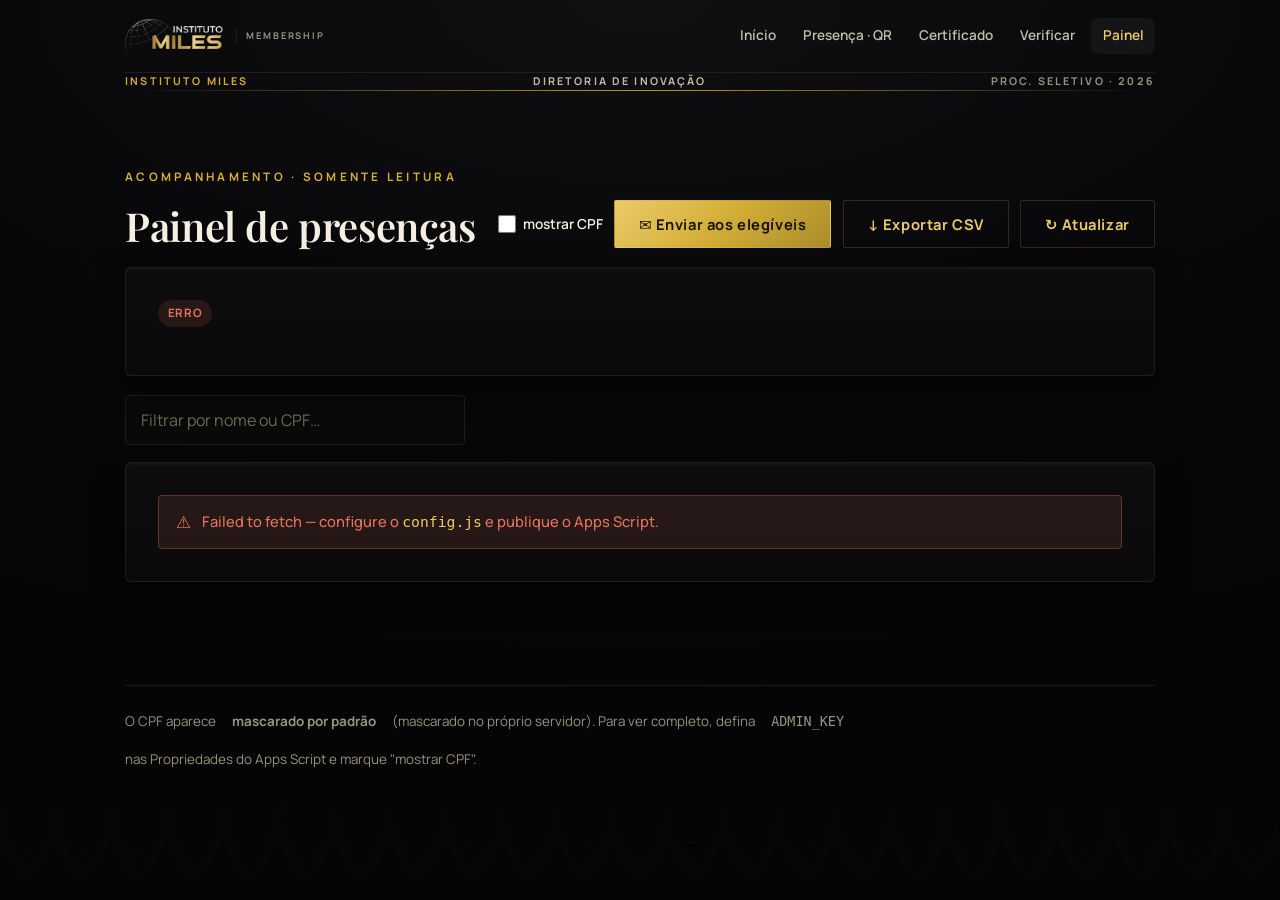
==== site/admin.html @ 11abf90d "MILES — presenca por QR Code + gerador de certificados" ====
<!doctype html>
<html lang="pt-BR">
<head>
  <meta charset="utf-8">
  <meta name="viewport" content="width=device-width, initial-scale=1">
  <title>Painel · MILES</title>
  <link rel="preconnect" href="https://fonts.googleapis.com">
  <link rel="preconnect" href="https://fonts.gstatic.com" crossorigin>
  <link href="https://fonts.googleapis.com/css2?family=Cinzel:wght@400;600;700&family=Manrope:wght@300;400;500;600;700;800&family=Playfair+Display:ital,wght@0,400;0,600;0,700;1,400;1,600;1,700&display=swap" rel="stylesheet">
  <link rel="icon" type="image/png" href="favicon.png">
  <link rel="stylesheet" href="assets/styles.css?v=3">
  <style>
    .metricas { display:grid; grid-template-columns:repeat(4,1fr); gap:.7rem; margin-top:1rem; }
    @media (max-width:560px){ .metricas{ grid-template-columns:repeat(2,1fr); } }
    .mcard { background:var(--bg-3); border:1px solid var(--line-soft); border-radius:var(--radius-sm); padding:.8rem .9rem; }
    .mcard .n { font-family:var(--serif); font-size:1.5rem; color:var(--gold-lt); line-height:1; }
    .mcard .t { font-size:.72rem; text-transform:uppercase; letter-spacing:.08em; color:var(--ink-faint); font-weight:700; margin-top:.2rem; }
  </style>
</head>
<body>
  <div class="wrap">
    <header class="topbar" id="topbar"></header>
    <div class="dochead"><span><b>Instituto MILES</b></span><span class="mid">Diretoria de Inovação</span><span>Proc. Seletivo · 2026</span></div>
    <div class="doc-rule"></div>

    <section class="section">
      <div class="row between reveal" style="align-items:flex-end">
        <div class="stack">
          <span class="eyebrow">Acompanhamento · somente leitura</span>
          <h1 style="font-size:clamp(1.8rem,4vw,2.5rem)">Painel de presenças</h1>
        </div>
        <div class="row">
          <label class="row" style="gap:.45rem;font-size:.86rem;font-weight:600;cursor:pointer">
            <input type="checkbox" id="show-cpf" style="width:18px;height:18px;accent-color:var(--gold)"> mostrar CPF
          </label>
          <button class="btn btn--gold" id="enviar" type="button">✉ Enviar aos elegíveis</button>
          <button class="btn btn--ghost" id="export" type="button">↓ Exportar CSV</button>
          <button class="btn btn--ghost" id="refresh" type="button">↻ Atualizar</button>
        </div>
      </div>

      <div class="card reveal d1" style="margin:1.2rem 0">
        <div class="stat" id="stat" role="status" aria-live="polite"><span class="muted">Carregando…</span></div>
        <div class="metricas" id="metricas"></div>
      </div>

      <div class="field" style="max-width:340px">
        <label for="busca" class="sr-only">Filtrar</label>
        <input class="input" id="busca" type="text" placeholder="Filtrar por nome ou CPF…">
      </div>

      <div id="wrap-tabela"></div>
    </section>

    <footer class="foot">O CPF aparece <b>mascarado por padrão</b> (mascarado no próprio servidor). Para ver completo,
      defina <code>ADMIN_KEY</code> nas Propriedades do Apps Script e marque "mostrar CPF".</footer>
  </div>

  <script src="config.js"></script>
  <script src="assets/app.js?v=3"></script>
  <script>
  (function () {
    var $ = MILES.$;
    MILES.mountTopbar('admin.html');
    var dados = null, adminKey = '';

    function linha(a) {
      var dots = '';
      for (var i = 1; i <= (dados.total || 4); i++)
        dots += '<span class="dot ' + (a.presentes.indexOf(i) !== -1 ? 'on' : 'miss') + '">' + i + '</span>';
      var badge = a.elegivel ? '<span class="badge badge--ok">elegível</span>'
        : '<span class="badge badge--bad">faltam ' + ((dados.minimo || 3) - a.qtd) + '</span>';
      return '<tr>' +
        '<td><b>' + MILES.escapeHTML(a.nome) + '</b></td>' +
        '<td class="mono">' + MILES.escapeHTML(a.cpf) + '</td>' +
        '<td><span class="dots">' + dots + '</span></td>' +
        '<td class="mono">' + a.qtd + '/' + dados.total + '</td>' +
        '<td>' + badge + '</td>' +
      '</tr>';
    }

    function render() {
      if (!dados) return;
      var r = dados.resumo;
      $('#stat').innerHTML =
        '<div><div class="b">' + r.alunos + '</div><div class="l">Alunos</div></div>' +
        '<div><div class="b" style="color:var(--ok)">' + r.elegiveis + '</div><div class="l">Elegíveis</div></div>' +
        '<div><div class="b" style="color:var(--bad)">' + r.naoElegiveis + '</div><div class="l">Pendentes</div></div>' +
        '<div><div class="b">' + r.taxaConclusao + '%</div><div class="l">Conclusão</div></div>';

      var por = r.porAula || {}, mc = '';
      for (var i = 1; i <= dados.total; i++)
        mc += '<div class="mcard"><div class="n">' + (por[i] || 0) + '</div><div class="t">Presenças · Aula ' + i + '</div></div>';
      $('#metricas').innerHTML = mc;

      var termo = ($('#busca').value || '').toLowerCase();
      var lista = dados.alunos.filter(function (a) {
        return !termo || a.nome.toLowerCase().indexOf(termo) !== -1 || MILES.onlyDigits(a.cpf).indexOf(MILES.onlyDigits(termo)) !== -1;
      });
      if (!lista.length) {
        $('#wrap-tabela').innerHTML = '<div class="card"><p class="muted">Nenhum aluno' +
          (termo ? ' para "' + MILES.escapeHTML(termo) + '"' : ' registrado ainda') + '.</p></div>';
        return;
      }
      $('#wrap-tabela').innerHTML = '<div class="table-wrap"><table class="data">' +
        '<thead><tr><th>Aluno</th><th>CPF</th><th>Aulas</th><th>Total</th><th>Status</th></tr></thead>' +
        '<tbody>' + lista.map(linha).join('') + '</tbody></table></div>';
    }

    async function carregar() {
      $('#stat').innerHTML = '<span class="muted">Carregando…</span>';
      try {
        var r = await MILES.api('listarPresencas', adminKey ? { adminKey: adminKey } : {});
        if (!r.ok) throw new Error(r.erro || 'resposta inválida');
        dados = r; render();
        if (adminKey && !r.admin) { // chave não confere
          $('#show-cpf').checked = false; adminKey = '';
          alert('Chave de admin incorreta ou ADMIN_KEY não definida no Apps Script. O CPF continua mascarado.');
        }
      } catch (e) {
        $('#stat').innerHTML = '<span class="badge badge--bad">erro</span>';
        $('#wrap-tabela').innerHTML = '<div class="card"><div class="notice notice--bad"><span class="ic" aria-hidden="true">⚠</span><span>' +
          MILES.escapeHTML(e.message) + ' — configure o <code>config.js</code> e publique o Apps Script.</span></div></div>';
      }
    }

    function exportarCSV() {
      if (!dados || !dados.alunos.length) return;
      var head = ['Nome', 'CPF', 'Aulas presentes', 'Total', 'Elegivel'];
      var linhas = dados.alunos.map(function (a) {
        return [a.nome, a.cpf, a.presentes.join(' '), a.qtd + '/' + dados.total, a.elegivel ? 'Sim' : 'Nao'];
      });
      var csv = [head].concat(linhas).map(function (row) {
        return row.map(function (c) { return '"' + String(c).replace(/"/g, '""') + '"'; }).join(',');
      }).join('\r\n');
      var blob = new Blob(['﻿' + csv], { type: 'text/csv;charset=utf-8;' });
      var a = document.createElement('a');
      a.href = URL.createObjectURL(blob); a.download = 'presencas-miles.csv';
      document.body.appendChild(a); a.click(); document.body.removeChild(a);
    }

    async function enviarElegiveis() {
      if (!dados || !dados.resumo.elegiveis) { alert('Não há alunos elegíveis para enviar.'); return; }
      var key = adminKey;
      if (!key && !MILES.useDemo()) { key = prompt('Chave de admin (ADMIN_KEY) para enviar os certificados por e-mail:'); if (!key) return; }
      if (!confirm('Enviar o certificado por e-mail a ' + dados.resumo.elegiveis + ' aluno(s) elegível(is)?')) return;
      var b = $('#enviar'); b.disabled = true; var t = b.innerHTML; b.innerHTML = '<span class="spin" aria-hidden="true"></span> Enviando…';
      try {
        var r = await MILES.api('enviarCertificadosElegiveis', { adminKey: key, siteUrl: location.origin });
        if (r.ok) { if (key) adminKey = key;
          alert('✓ ' + r.enviados + ' certificado(s) enviado(s)' + (r.semEmail ? ' · ' + r.semEmail + ' sem e-mail' : '') +
            (r.demo ? '\n(demonstração — nenhum e-mail real foi enviado)' : '') + '.'); }
        else alert('⚠ ' + (r.erro || 'Falha ao enviar.'));
      } catch (e) { alert('⚠ ' + e.message); }
      finally { b.disabled = false; b.innerHTML = t; }
    }

    $('#enviar').addEventListener('click', enviarElegiveis);
    $('#refresh').addEventListener('click', carregar);
    $('#export').addEventListener('click', exportarCSV);
    $('#busca').addEventListener('input', render);
    $('#show-cpf').addEventListener('change', function () {
      if (this.checked) {
        var k = prompt('Chave de admin (ADMIN_KEY do Apps Script) para exibir o CPF completo:');
        if (!k) { this.checked = false; return; }
        adminKey = k;
      } else { adminKey = ''; }
      carregar();
    });
    carregar();
  })();
  </script>
</body>
</html>
---- site/assets/styles.css ----
/* ============================================================================
   MILES — Presença & Certificados
   Identidade REAL do Instituto MILES (institutomiles.com.br):
   dourado #D4AF37 sobre preto #050505 · Cinzel + Playfair Display + Manrope ·
   Estética de credencial gravada — dourado fosco sobre preto, guilhochê de segurança.
   ============================================================================ */

:root {
  /* Fundo (gradient-dark do brand) */
  --bg:        #050505;
  --bg-2:      #0D0D0E;   /* superfície de cartão */
  --bg-3:      #151517;   /* superfície elevada */
  --bg-4:      #1C1C1E;

  /* Tinta clara sobre preto */
  --ink:       #F4EFE2;
  --ink-soft:  #C4BDAD;
  --ink-faint: #9A9281;

  /* Dourado MILES */
  --gold:      #D4AF37;   /* Base Gold */
  --gold-lt:   #EBCB6B;   /* dourado claro */
  --gold-dp:   #AA8C2C;   /* bronze */
  --grad-gold: linear-gradient(135deg, #EBCB6B 0%, #D4AF37 48%, #AA8C2C 100%);
  --gold-glow: rgba(212,175,55,.22);

  /* Linhas */
  --line:      rgba(212,175,55,.20);   /* hairline dourada */
  --line-soft: rgba(255,255,255,.08);

  /* Sinalização */
  --ok:        #57C08C;  --ok-bg:  rgba(87,192,140,.12);
  --bad:       #E5715F;  --bad-bg: rgba(229,113,95,.12);
  --warn:      var(--gold-lt);

  /* Sombras (com brilho dourado) */
  --shadow-sm: 0 1px 2px rgba(0,0,0,.5), 0 2px 10px rgba(0,0,0,.35);
  --shadow-md: 0 10px 30px rgba(0,0,0,.5), 0 2px 0 rgba(212,175,55,.04) inset;
  --shadow-lg: 0 40px 90px rgba(0,0,0,.6);
  --glow:      0 0 0 1px rgba(212,175,55,.30);

  --radius:    6px;
  --radius-sm: 4px;
  --maxw:      1100px;

  --display: "Cinzel", Georgia, "Times New Roman", serif;     /* marca / título do certificado */
  --serif:   "Playfair Display", Georgia, serif;              /* headings / nomes */
  --sans:    "Manrope", ui-sans-serif, system-ui, -apple-system, sans-serif; /* corpo / UI */
}

/* ---------- Reset ---------- */
*, *::before, *::after { box-sizing: border-box; }
* { margin: 0; }
html { -webkit-text-size-adjust: 100%; scroll-behavior: smooth; }

body {
  font-family: var(--sans);
  color: var(--ink);
  background-color: var(--bg);
  line-height: 1.6;
  font-size: 16.5px;
  min-height: 100vh;
  position: relative;
  overflow-x: hidden;
  -webkit-font-smoothing: antialiased;
  text-rendering: optimizeLegibility;
}

/* Superfície fosca (tinta sobre preto) — sem halo, sem glow, sem grão */
body::before {
  content: ""; position: fixed; inset: 0; z-index: -2;
  background: radial-gradient(120% 78% at 50% 0%, #101012 0%, #08080A 46%, #050505 100%);
}
/* Faixa de guilhochê gravada no rodapé — assinatura de credencial/cédula */
body::after {
  content: ""; position: fixed; left: 0; right: 0; bottom: 0; height: 150px; z-index: -1; pointer-events: none;
  background: url("guilloche-band.svg") repeat-x bottom center / auto 150px;
  opacity: .1;
  -webkit-mask-image: linear-gradient(to top, #000, transparent); mask-image: linear-gradient(to top, #000, transparent);
}

/* ---------- Tipografia ---------- */
h1, h2, h3 { font-family: var(--serif); font-weight: 600; line-height: 1.1; letter-spacing: -.01em; }
h1 { font-size: clamp(2.2rem, 5.4vw, 3.7rem); }
h2 { font-size: clamp(1.55rem, 3.4vw, 2.3rem); }
h3 { font-size: 1.24rem; }
p  { color: var(--ink-soft); }
a  { color: var(--gold-lt); text-decoration-color: var(--line); text-underline-offset: 3px; }
em { font-style: italic; }

.eyebrow {
  font-family: var(--sans); font-size: .73rem; font-weight: 700;
  letter-spacing: .28em; text-transform: uppercase; color: var(--gold);
  display: inline-flex; align-items: center; gap: .6rem;
}
/* índice de seção no lugar do tracinho decorativo */
.eyebrow .seq { font-variant-numeric: tabular-nums; color: var(--gold); }
.eyebrow .seq::after { content: ""; display: inline-block; width: 16px; height: 1px; background: var(--gold); margin: 0 .1rem 0 .55rem; vertical-align: middle; }

.lead { font-size: 1.08rem; color: var(--ink-soft); max-width: 56ch; }
.muted { color: var(--ink-faint); }
.mono  { font-variant-numeric: tabular-nums; font-feature-settings: "tnum"; }

/* ---------- Layout ---------- */
.wrap { width: 100%; max-width: var(--maxw); margin: 0 auto; padding: 0 clamp(1.1rem, 4vw, 2.2rem); }
.section { padding: clamp(2.4rem, 6vw, 4.4rem) 0; }
.stack > * + * { margin-top: 1rem; }
.center { text-align: center; }
.grid { display: grid; gap: clamp(1rem, 2.4vw, 1.6rem); }
.grid-2 { grid-template-columns: repeat(2, 1fr); }
@media (max-width: 720px) { .grid-2 { grid-template-columns: 1fr; } }
.flow > * + * { margin-top: 1.1rem; }
.row { display: flex; gap: .7rem; flex-wrap: wrap; align-items: center; }
.between { justify-content: space-between; }
.hidden { display: none !important; }

/* ---------- Marca / topo ---------- */
.topbar { display: flex; align-items: center; justify-content: space-between; gap: 1rem;
  padding: 1.15rem 0; border-bottom: 1px solid var(--line-soft); }
.brand { display: flex; align-items: center; gap: .7rem; text-decoration: none; color: var(--ink); }
.topnav { display: flex; gap: .3rem; flex-wrap: wrap; }
.topnav a { font-size: .85rem; font-weight: 600; color: var(--ink-soft); text-decoration: none;
  padding: .42rem .7rem; border-radius: 8px; transition: background .18s, color .18s; }
.topnav a:hover { background: var(--bg-3); color: var(--gold-lt); }
@media (max-width: 560px) {
  .topbar { flex-wrap: wrap; gap: .5rem; }
  .brand-logo { height: 28px; }
  .brand-tag { display: none; }
  .topnav { width: 100%; justify-content: flex-start; gap: .15rem; border-top: 1px solid var(--line-soft); padding-top: .55rem; }
  .topnav a { font-size: .8rem; padding: .35rem .55rem; }
}

/* Logo oficial (globo + INSTITUTO MILES) */
.brand-logo { height: 34px; width: auto; display: block; }
.brand-tag { font-family: var(--sans); font-size: .58rem; font-weight: 700; letter-spacing: .2em;
  text-transform: uppercase; color: var(--ink-faint); border-left: 1px solid var(--line-soft); padding-left: .6rem; }
.cert-logo { width: clamp(150px, 22vw, 230px); height: auto; display: block; margin: 0 auto; }

/* ---------- Cartões ---------- */
.card {
  background: linear-gradient(180deg, var(--bg-2), #0A0A0B);
  border: 1px solid var(--line-soft);
  border-radius: var(--radius);
  padding: clamp(1.3rem, 3vw, 2rem);
  box-shadow: var(--shadow-md);
  position: relative;
}
.card--gold { border-color: var(--line); box-shadow: var(--shadow-md), var(--glow); }


/* ---------- Botões ---------- */
/* Botões: retângulos nítidos "carimbados" — sem pílula, sem sombra colorida flutuante */
.btn { display: inline-flex; align-items: center; justify-content: center; gap: .55rem;
  font-family: var(--sans); font-weight: 700; font-size: .92rem; letter-spacing: .04em;
  border: 1px solid transparent; border-radius: 2px; padding: .82rem 1.5rem; cursor: pointer; text-decoration: none;
  transition: filter .18s, background .18s, border-color .18s, color .18s; }
.btn--gold { background: var(--grad-gold); color: #1A1305; }
.btn--gold:hover { filter: brightness(1.07); }
.btn--ghost { background: transparent; color: var(--gold-lt); border-color: var(--line); }
.btn--ghost:hover { background: rgba(212,175,55,.08); border-color: var(--gold); }
.btn:active { filter: brightness(.97); }
.btn:disabled { opacity: .5; cursor: not-allowed; transform: none; box-shadow: none; filter: none; }
.btn--block { width: 100%; }
.btn--lg { padding: .98rem 1.9rem; font-size: 1.02rem; }

/* ---------- Formulários ---------- */
.field { display: flex; flex-direction: column; gap: .4rem; margin-bottom: 1.05rem; }
.field > label { font-size: .82rem; font-weight: 700; letter-spacing: .02em; color: var(--ink); }
.field > label .req { color: var(--gold); }
.input, .field input[type="text"], .field input[type="email"], .field input[type="tel"] {
  font-family: var(--sans); font-size: 1rem; color: var(--ink);
  background: #090909; border: 1.5px solid var(--line-soft); border-radius: var(--radius-sm);
  padding: .82rem .9rem; width: 100%; transition: border-color .18s, box-shadow .18s; outline: none; }
.input::placeholder, .field input::placeholder { color: #6E6857; }
.input:focus, .field input:focus { border-color: var(--gold); box-shadow: 0 0 0 4px var(--gold-glow); }
.input.is-invalid, .field input.is-invalid { border-color: var(--bad); box-shadow: 0 0 0 4px rgba(229,113,95,.16); }
.field .hint { font-size: .78rem; color: var(--ink-faint); }
.field .err  { font-size: .8rem; color: var(--bad); font-weight: 600; }

/* Consentimento LGPD */
.consent { display: flex; gap: .8rem; align-items: flex-start; background: rgba(212,175,55,.05);
  border: 1px solid var(--line-soft); border-left: 3px solid var(--gold); border-radius: var(--radius-sm);
  padding: .9rem 1rem; margin: .4rem 0 1.2rem; }
.consent input[type="checkbox"] { width: 22px; height: 22px; accent-color: var(--gold); margin-top: 2px; flex: none; cursor: pointer; }
.consent label { font-size: .86rem; color: var(--ink-soft); line-height: 1.5; }
.consent a, .consent b { color: var(--gold-lt); }
.consent a { font-weight: 600; cursor: pointer; }

/* ---------- Avisos / status ---------- */
.notice { border-radius: var(--radius-sm); padding: .9rem 1.05rem; font-size: .92rem; font-weight: 500;
  display: flex; gap: .7rem; align-items: flex-start; border: 1px solid var(--line-soft); }
.notice--ok   { background: var(--ok-bg);  color: var(--ok);  border-color: rgba(87,192,140,.3); }
.notice--bad  { background: var(--bad-bg); color: var(--bad); border-color: rgba(229,113,95,.3); }
.notice--info { background: var(--bg-3); color: var(--ink-soft); }
.notice .ic { font-size: 1.05rem; line-height: 1.4; }
.notice code { color: var(--gold-lt); }

.badge { display: inline-flex; align-items: center; gap: .35rem; font-size: .72rem; font-weight: 700;
  letter-spacing: .05em; text-transform: uppercase; padding: .26rem .6rem; border-radius: 999px; }
.badge--ok  { background: var(--ok-bg);  color: var(--ok); }
.badge--bad { background: var(--bad-bg); color: var(--bad); }
.badge--gold{ background: rgba(212,175,55,.14); color: var(--gold-lt); }

/* Pílulas de aula */
.dots { display: inline-flex; gap: .35rem; }
.dot { width: 27px; height: 27px; border-radius: 50%; display: grid; place-items: center;
  font-size: .76rem; font-weight: 700; border: 1.5px solid var(--line-soft); color: var(--ink-faint); background: #0A0A0A; }
.dot.on { background: var(--grad-gold); color: #1A1305; border-color: transparent; }
.dot.miss { border-style: dashed; }

/* ---------- Rodapé ---------- */
.foot { border-top: 1px solid var(--line-soft); margin-top: 2rem; padding: 1.6rem 0;
  color: var(--ink-faint); font-size: .84rem; display: flex; gap: 1rem; flex-wrap: wrap; }
.foot a { color: var(--ink-soft); }

/* ---------- Acessibilidade: foco visível por teclado ---------- */
a:focus-visible, .btn:focus-visible, .topnav a:focus-visible, .switch button:focus-visible,
.index-row:focus-visible, .brand:focus-visible, .link-like:focus-visible, summary:focus-visible,
input[type="checkbox"]:focus-visible, [tabindex]:focus-visible {
  outline: 2px solid var(--gold-lt); outline-offset: 3px; border-radius: 6px;
}
.link-like { background: none; border: none; padding: 0; font: inherit; color: var(--gold-lt);
  font-weight: 600; cursor: pointer; text-decoration: underline; text-underline-offset: 3px; }
.sr-only { position: absolute; width: 1px; height: 1px; padding: 0; margin: -1px; overflow: hidden;
  clip: rect(0,0,0,0); white-space: nowrap; border: 0; }

/* ---------- Badge de modo demonstração ---------- */
.demo-badge { position: fixed; left: 14px; bottom: 14px; z-index: 60;
  background: rgba(13,13,14,.92); color: var(--gold-lt); border: 1px solid var(--line);
  border-radius: 999px; padding: .4rem .8rem; font-size: .74rem; font-weight: 700;
  letter-spacing: .03em; box-shadow: var(--shadow-md); backdrop-filter: blur(4px); pointer-events: none; }
.demo-badge::first-letter { color: var(--ok); }
@media (max-width: 560px) { .demo-badge { font-size: .68rem; left: 8px; bottom: 8px; } }

/* ============================================================================
   CREDENCIAL GRAVADA — sistema editorial / documento de credencial
   ============================================================================ */
/* dados sempre em numerais tabulares (cara de relatório/credencial) */
.cert-cpf, .cert-code, .stat .b, .data td, .mono, .dochead, .protocol, .spec td { font-variant-numeric: tabular-nums; }

/* régua dourada + cabeçalho de documento com metadados */
.doc-rule { height: 1px; background: linear-gradient(90deg, transparent, var(--gold), transparent); opacity: .85; }
.dochead { display: flex; justify-content: space-between; align-items: center; gap: 1rem; flex-wrap: wrap;
  font-family: var(--sans); font-size: .67rem; font-weight: 700; letter-spacing: .2em; text-transform: uppercase; color: var(--ink-faint); }
.dochead b { color: var(--gold); } .dochead .mid { color: var(--ink-soft); }

/* bloco emoldurado com filetes em L (linguagem do certificado, trazida pra home) */
.framed { position: relative; }
.corner { position: absolute; width: 14px; height: 14px; border: 1.5px solid var(--gold); }
.corner.tl{top:0;left:0;border-right:0;border-bottom:0} .corner.tr{top:0;right:0;border-left:0;border-bottom:0}
.corner.bl{bottom:0;left:0;border-right:0;border-top:0} .corner.br{bottom:0;right:0;border-left:0;border-top:0}
.protocol { font-family: var(--sans); font-size: .66rem; font-weight: 700; letter-spacing: .14em; color: var(--gold-dp); }

/* ficha técnica (label / valor com fios) — substitui os feature-cards */
.spec { width: 100%; border-collapse: collapse; }
.spec tr { border-top: 1px solid var(--line-soft); }
.spec tr:last-child { border-bottom: 1px solid var(--line-soft); }
.spec th { text-align: left; font-size: .67rem; font-weight: 700; letter-spacing: .16em; text-transform: uppercase;
  color: var(--ink-faint); padding: .8rem 1rem .8rem 0; white-space: nowrap; vertical-align: baseline; width: 40%; }
.spec td { padding: .8rem 0; color: var(--ink); font-size: .96rem; }
.spec td b { color: var(--gold-lt); font-weight: 700; }

/* timeline do fluxo QR → Presença → Certificado */
.flow-seq { display: grid; grid-template-columns: repeat(3, 1fr); position: relative; }
.flow-seq::before { content: ""; position: absolute; top: 21px; left: 9%; right: 9%; height: 1px;
  background: repeating-linear-gradient(90deg, var(--gold) 0 7px, transparent 7px 13px); opacity: .5; }
.flow-step { position: relative; padding: 0 1rem; text-align: center; }
.flow-step .pin { width: 44px; height: 44px; margin: 0 auto .9rem; border: 1px solid var(--line); border-radius: 50%;
  background: #060606; display: grid; place-items: center; font-family: var(--display); font-size: 1rem; color: var(--gold); position: relative; z-index: 1; }
.flow-step h3 { font-family: var(--display); font-size: .8rem; letter-spacing: .14em; text-transform: uppercase; color: var(--ink); margin-bottom: .35rem; }
.flow-step p { font-size: .9rem; }
@media (max-width: 680px){ .flow-seq{ grid-template-columns:1fr; gap:1.3rem } .flow-seq::before{ display:none }
  .flow-step{ text-align:left; display:grid; grid-template-columns:44px 1fr; gap:1rem; align-items:start } .flow-step .pin{ margin:0 } }

/* índice de projetos (substitui os tiles 01/02 com seta) */
.index-row { display: grid; grid-template-columns: auto 1fr auto; gap: 1.4rem; align-items: baseline;
  padding: 1.5rem 0; border-top: 1px solid var(--line-soft); text-decoration: none; color: var(--ink); transition: padding .2s ease; }
.index-list .index-row:last-child { border-bottom: 1px solid var(--line-soft); }
.index-row .no { font-family: var(--display); font-size: 1.2rem; color: var(--gold); }
.index-row h3 { font-family: var(--serif); font-size: clamp(1.3rem, 3vw, 1.9rem); line-height: 1.1; }
.index-row .desc { color: var(--ink-soft); font-size: .92rem; max-width: 56ch; margin-top: .35rem; }
.index-row .go { font-size: .76rem; font-weight: 700; letter-spacing: .12em; text-transform: uppercase; color: var(--gold);
  border-bottom: 1px solid transparent; padding-bottom: 2px; white-space: nowrap; }
.index-row:hover { padding-left: .55rem; } .index-row:hover .go { border-bottom-color: var(--gold); }
@media (max-width: 640px){ .index-row{ grid-template-columns:auto 1fr } .index-row .go{ grid-column:2 } }


/* ---------- Spinner ---------- */
.spin { width: 18px; height: 18px; border: 2.5px solid rgba(26,19,5,.35); border-top-color: #1A1305;
  border-radius: 50%; animation: spin .7s linear infinite; }
.btn--ghost .spin { border-color: rgba(212,175,55,.3); border-top-color: var(--gold-lt); }
@keyframes spin { to { transform: rotate(360deg); } }

/* ---------- Revelação encadeada ---------- */
.reveal { opacity: 0; transform: translateY(15px); animation: rise .75s cubic-bezier(.2,.7,.2,1) forwards; }
.d1{animation-delay:.07s}.d2{animation-delay:.15s}.d3{animation-delay:.23s}.d4{animation-delay:.31s}.d5{animation-delay:.39s}
@keyframes rise { to { opacity: 1; transform: none; } }
@media (prefers-reduced-motion: reduce) {
  .reveal { animation: none; opacity: 1; transform: none; }
  *, *::before, *::after { animation-duration: .001ms !important; transition-duration: .001ms !important; }
}

/* ============================================================================
   QR — painel do instrutor
   ============================================================================ */
.qr-grid { display: grid; grid-template-columns: repeat(2, 1fr); gap: clamp(1rem, 2.4vw, 1.6rem); }
@media (max-width: 680px) { .qr-grid { grid-template-columns: 1fr; } }
.qr-card { text-align: center; }
.qr-card .qr-box { position: relative; width: 240px; max-width: 100%; aspect-ratio: 1; margin: .4rem auto .8rem;
  background: #F4EFE2; border: 1px solid var(--line); border-radius: 12px; padding: 14px; box-shadow: var(--shadow-sm); }
.qr-box > div canvas, .qr-box > div img { width: 100% !important; height: 100% !important; display: block; }
.qr-ring { width: 100%; height: 6px; background: var(--bg-4); border-radius: 999px; overflow: hidden; }
.qr-ring > i { display: block; height: 100%; background: var(--grad-gold); width: 100%; transform-origin: left; }
.qr-meta { font-size: .8rem; color: var(--ink-faint); }
.switch { display: inline-flex; background: var(--bg-3); border: 1px solid var(--line-soft); border-radius: 999px; padding: 3px; }
.switch button { border: none; background: transparent; font-family: var(--sans); font-weight: 700; font-size: .82rem;
  padding: .42rem .9rem; border-radius: 999px; cursor: pointer; color: var(--ink-soft); }
.switch button.on { background: var(--grad-gold); color: #1A1305; }

/* ---------- sucesso (presença) ---------- */
.success-seal { width: 96px; height: 96px; margin: 0 auto 1rem; }
.check-draw { stroke-dasharray: 48; stroke-dashoffset: 48; animation: draw .6s .2s cubic-bezier(.6,0,.3,1) forwards; }
@keyframes draw { to { stroke-dashoffset: 0; } }

/* ============================================================================
   CERTIFICADO — foil dourado sobre preto
   ============================================================================ */
.cert-stage { display: flex; justify-content: center; padding: .5rem 0 1.2rem; }
.certificate {
  --cg: #C8A24A;
  width: 940px; max-width: 100%; aspect-ratio: 1.414 / 1;
  background: radial-gradient(120% 150% at 50% -25%, #161616 0%, #0B0B0B 55%, #050505 100%);
  color: var(--ink); position: relative; overflow: hidden; border-radius: 4px;
  box-shadow: var(--shadow-lg);
  padding: clamp(1.6rem, 4.6vw, 3.4rem);
  -webkit-print-color-adjust: exact; print-color-adjust: exact;
}
/* moldura: um único filete fino dourado (sem moldura dupla, sem glow) */
.certificate::before { content: ""; position: absolute; inset: 16px; border: 1px solid var(--cg); border-radius: 2px; pointer-events: none; }
/* guilhochê de segurança — marca d'água gravada (sem selo) */
.cert-guilloche { position: absolute; inset: 0; z-index: 0; pointer-events: none;
  background: url("guilloche-rosette.svg") center 47% / 54% no-repeat; opacity: .08; }
.cert-inner { position: relative; z-index: 1; width: 100%; height: 100%;
  display: flex; flex-direction: column; align-items: center; justify-content: space-between; gap: .3rem; text-align: center; }
/* "CERTIFICADO DE CONCLUSÃO" vira rótulo pequeno; o NOME é o herói */
.cert-title { font-family: var(--display); font-weight: 600; font-size: clamp(.62rem, 1.4vw, .8rem);
  letter-spacing: .42em; text-transform: uppercase; color: var(--cg); }
.cert-sub { font-size: clamp(.72rem,1.5vw,.9rem); color: var(--ink-soft); letter-spacing: .04em; }
.cert-name { font-family: var(--serif); font-style: italic; font-weight: 600;
  font-size: clamp(2rem, 6vw, 3.7rem); color: var(--ink); padding: .1rem 0 .25rem; line-height: 1.05;
  border-bottom: 1px solid var(--cg); }
.cert-cpf { font-size: clamp(.72rem,1.5vw,.88rem); color: var(--gold-lt); letter-spacing: .06em; }
.cert-body { font-size: clamp(.8rem, 1.7vw, 1rem); color: var(--ink-soft); max-width: 60ch; line-height: 1.5; }
.cert-body b { color: var(--ink); font-weight: 700; }
.cert-foot { width: 100%; display: flex; justify-content: space-between; align-items: flex-end; gap: 1.5rem; margin-top: .3rem; }
.cert-sign { flex: 1; max-width: 230px; }
.cert-sign .line { border-top: 1px solid var(--gold); margin-bottom: .35rem; }
.cert-sign .who { font-size: clamp(.66rem,1.3vw,.78rem); font-weight: 700; color: var(--ink); }
.cert-sign .role { font-size: clamp(.6rem,1.2vw,.7rem); color: var(--ink-faint); }
.cert-code { position: absolute; bottom: 24px; right: 30px; font-size: .62rem; letter-spacing: .12em; color: var(--gold); font-weight: 700; }
.cert-corner { position: absolute; width: 26px; height: 26px; border: 1.5px solid var(--cg); }
.cert-corner.tl { top: 24px; left: 24px; border-right: none; border-bottom: none; }
.cert-corner.tr { top: 24px; right: 24px; border-left: none; border-bottom: none; }
.cert-corner.bl { bottom: 24px; left: 24px; border-right: none; border-top: none; }
.cert-corner.br { bottom: 24px; right: 24px; border-left: none; border-top: none; }

/* ---------- Tabela admin ---------- */
.table-wrap { overflow-x: auto; border: 1px solid var(--line-soft); border-radius: var(--radius); background: var(--bg-2); }
table.data { width: 100%; border-collapse: collapse; font-size: .92rem; min-width: 560px; }
.data th { text-align: left; font-size: .71rem; text-transform: uppercase; letter-spacing: .1em; color: var(--gold);
  font-weight: 700; padding: .9rem 1rem; border-bottom: 1px solid var(--line-soft); }
.data td { padding: .85rem 1rem; border-bottom: 1px solid var(--line-soft); color: var(--ink); }
.data tr:last-child td { border-bottom: none; }
.data tr:hover td { background: rgba(212,175,55,.05); }
.stat { display: flex; gap: 1.6rem; flex-wrap: wrap; }
.stat .b { font-family: var(--serif); font-size: 2.1rem; line-height: 1; color: var(--gold-lt); }
.stat .l { font-size: .74rem; text-transform: uppercase; letter-spacing: .1em; color: var(--ink-faint); font-weight: 700; }

/* ---------- Modal LGPD ---------- */
.modal { position: fixed; inset: 0; background: rgba(0,0,0,.7); display: grid; place-items: center; padding: 1.2rem; z-index: 50; backdrop-filter: blur(4px); }
.modal .box { background: var(--bg-2); border-radius: var(--radius); max-width: 540px; width: 100%; padding: 1.8rem; box-shadow: var(--shadow-lg); border: 1px solid var(--line); }
.modal h3 { font-family: var(--serif); margin-bottom: .6rem; color: var(--gold-lt); }
.modal p { font-size: .9rem; margin-bottom: .8rem; }
.modal b { color: var(--ink); }

/* ============================================================================
   IMPRESSÃO — só o certificado, em paisagem
   ============================================================================ */
@media print {
  @page { size: A4 landscape; margin: 0; }
  body::before, body::after { display: none; }
  body { background: #050505; }
  body * { visibility: hidden; }
  #print-area, #print-area * { visibility: visible; }
  #print-area { position: fixed; inset: 0; display: grid; place-items: center; }
  .certificate { box-shadow: none; width: 99vw; max-width: none; }
  .no-print { display: none !important; }
}
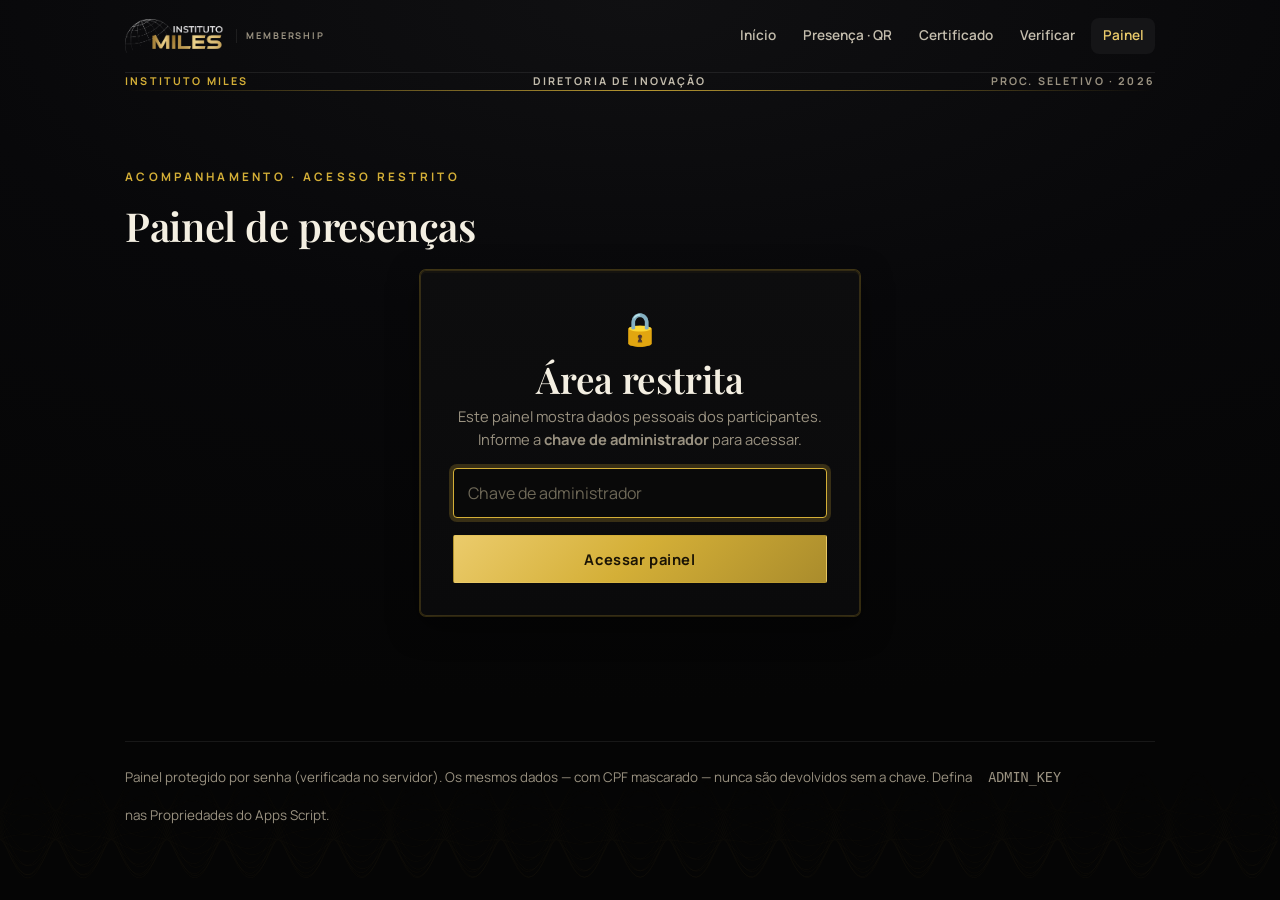
==== commit f3f52ad5: "Protege o painel administrativo com senha verificada no servidor (ADMIN_KEY) + docs de atualizacao d" ====
--- a/site/admin.html
+++ b/site/admin.html
@@ -15,6 +15,8 @@
     .mcard { background:var(--bg-3); border:1px solid var(--line-soft); border-radius:var(--radius-sm); padding:.8rem .9rem; }
     .mcard .n { font-family:var(--serif); font-size:1.5rem; color:var(--gold-lt); line-height:1; }
     .mcard .t { font-size:.72rem; text-transform:uppercase; letter-spacing:.08em; color:var(--ink-faint); font-weight:700; margin-top:.2rem; }
+    .lock { max-width:440px; margin:1.4rem auto; text-align:center; }
+    .lock .ic { font-size:2rem; }
   </style>
 </head>
 <body>
@@ -24,36 +26,58 @@
     <div class="doc-rule"></div>
 
     <section class="section">
-      <div class="row between reveal" style="align-items:flex-end">
-        <div class="stack">
-          <span class="eyebrow">Acompanhamento · somente leitura</span>
-          <h1 style="font-size:clamp(1.8rem,4vw,2.5rem)">Painel de presenças</h1>
+      <div class="stack reveal" style="margin-bottom:.4rem">
+        <span class="eyebrow">Acompanhamento · acesso restrito</span>
+        <h1 style="font-size:clamp(1.8rem,4vw,2.5rem)">Painel de presenças</h1>
+      </div>
+
+      <!-- TELA DE SENHA (acesso restrito) -->
+      <div id="lock" class="card card--gold lock hidden">
+        <div class="ic" aria-hidden="true">🔒</div>
+        <h2 style="margin:.3rem 0">Área restrita</h2>
+        <p class="muted" style="font-size:.92rem">Este painel mostra dados pessoais dos participantes.
+          Informe a <b>chave de administrador</b> para acessar.</p>
+        <form id="lock-form" style="margin-top:1rem">
+          <div class="field">
+            <label for="lock-key" class="sr-only">Chave de administrador</label>
+            <input class="input" id="lock-key" type="password" autocomplete="current-password" placeholder="Chave de administrador">
+          </div>
+          <button class="btn btn--gold btn--block" type="submit">Acessar painel</button>
+          <div id="lock-msg" class="notice hidden" style="margin-top:.8rem" role="alert"></div>
+        </form>
+      </div>
+
+      <!-- PAINEL (após autenticar) -->
+      <div id="panel" class="hidden">
+        <div class="row between" style="align-items:flex-end;margin-bottom:.2rem">
+          <span class="muted" style="font-size:.84rem">Sessão de administrador ativa.</span>
+          <div class="row">
+            <label class="row" style="gap:.45rem;font-size:.86rem;font-weight:600;cursor:pointer">
+              <input type="checkbox" id="show-cpf" style="width:18px;height:18px;accent-color:var(--gold)"> mostrar CPF completo
+            </label>
+            <button class="btn btn--gold" id="enviar" type="button">✉ Enviar aos elegíveis</button>
+            <button class="btn btn--ghost" id="export" type="button">↓ Exportar CSV</button>
+            <button class="btn btn--ghost" id="refresh" type="button">↻ Atualizar</button>
+            <button class="btn btn--ghost" id="logout" type="button">Sair</button>
+          </div>
         </div>
-        <div class="row">
-          <label class="row" style="gap:.45rem;font-size:.86rem;font-weight:600;cursor:pointer">
-            <input type="checkbox" id="show-cpf" style="width:18px;height:18px;accent-color:var(--gold)"> mostrar CPF
-          </label>
-          <button class="btn btn--gold" id="enviar" type="button">✉ Enviar aos elegíveis</button>
-          <button class="btn btn--ghost" id="export" type="button">↓ Exportar CSV</button>
-          <button class="btn btn--ghost" id="refresh" type="button">↻ Atualizar</button>
+
+        <div class="card reveal d1" style="margin:1.2rem 0">
+          <div class="stat" id="stat" role="status" aria-live="polite"><span class="muted">Carregando…</span></div>
+          <div class="metricas" id="metricas"></div>
         </div>
+
+        <div class="field" style="max-width:340px">
+          <label for="busca" class="sr-only">Filtrar</label>
+          <input class="input" id="busca" type="text" placeholder="Filtrar por nome ou CPF…">
+        </div>
+
+        <div id="wrap-tabela"></div>
       </div>
-
-      <div class="card reveal d1" style="margin:1.2rem 0">
-        <div class="stat" id="stat" role="status" aria-live="polite"><span class="muted">Carregando…</span></div>
-        <div class="metricas" id="metricas"></div>
-      </div>
-
-      <div class="field" style="max-width:340px">
-        <label for="busca" class="sr-only">Filtrar</label>
-        <input class="input" id="busca" type="text" placeholder="Filtrar por nome ou CPF…">
-      </div>
-
-      <div id="wrap-tabela"></div>
     </section>
 
-    <footer class="foot">O CPF aparece <b>mascarado por padrão</b> (mascarado no próprio servidor). Para ver completo,
-      defina <code>ADMIN_KEY</code> nas Propriedades do Apps Script e marque "mostrar CPF".</footer>
+    <footer class="foot">Painel protegido por senha (verificada no servidor). Os mesmos dados — com CPF mascarado —
+      nunca são devolvidos sem a chave. Defina <code>ADMIN_KEY</code> nas Propriedades do Apps Script.</footer>
   </div>
 
   <script src="config.js"></script>
@@ -62,7 +86,18 @@
   (function () {
     var $ = MILES.$;
     MILES.mountTopbar('admin.html');
-    var dados = null, adminKey = '';
+    var dados = null, adminKey = '', cpfCompleto = false;
+    var KEYSTORE = 'miles-admin-key';
+
+    function showLock(msg) {
+      $('#panel').classList.add('hidden');
+      $('#lock').classList.remove('hidden');
+      var m = $('#lock-msg');
+      if (msg) { m.className = 'notice notice--bad'; m.innerHTML = '<span class="ic" aria-hidden="true">⚠</span> ' + MILES.escapeHTML(msg); m.classList.remove('hidden'); }
+      else m.classList.add('hidden');
+      $('#lock-key').focus();
+    }
+    function showPanel() { $('#lock').classList.add('hidden'); $('#panel').classList.remove('hidden'); }
 
     function linha(a) {
       var dots = '';
@@ -87,7 +122,6 @@
         '<div><div class="b" style="color:var(--ok)">' + r.elegiveis + '</div><div class="l">Elegíveis</div></div>' +
         '<div><div class="b" style="color:var(--bad)">' + r.naoElegiveis + '</div><div class="l">Pendentes</div></div>' +
         '<div><div class="b">' + r.taxaConclusao + '%</div><div class="l">Conclusão</div></div>';
-
       var por = r.porAula || {}, mc = '';
       for (var i = 1; i <= dados.total; i++)
         mc += '<div class="mcard"><div class="n">' + (por[i] || 0) + '</div><div class="t">Presenças · Aula ' + i + '</div></div>';
@@ -108,16 +142,19 @@
     }
 
     async function carregar() {
-      $('#stat').innerHTML = '<span class="muted">Carregando…</span>';
+      // demo: sem backend, mostra direto (dados fictícios)
       try {
-        var r = await MILES.api('listarPresencas', adminKey ? { adminKey: adminKey } : {});
-        if (!r.ok) throw new Error(r.erro || 'resposta inválida');
-        dados = r; render();
-        if (adminKey && !r.admin) { // chave não confere
-          $('#show-cpf').checked = false; adminKey = '';
-          alert('Chave de admin incorreta ou ADMIN_KEY não definida no Apps Script. O CPF continua mascarado.');
+        var payload = MILES.useDemo() ? {} : { adminKey: adminKey, cpfCompleto: cpfCompleto };
+        var r = await MILES.api('listarPresencas', payload);
+        if (!r.ok) {
+          if (r.restrito) { showLock(r.semChave ? r.erro : 'Chave incorreta. Tente novamente.'); }
+          else { showPanel(); $('#stat').innerHTML = '<span class="badge badge--bad">erro</span>'; }
+          return;
         }
+        dados = r; showPanel(); render();
+        if (!MILES.useDemo() && adminKey) { try { sessionStorage.setItem(KEYSTORE, adminKey); } catch (e) {} }
       } catch (e) {
+        showPanel();
         $('#stat').innerHTML = '<span class="badge badge--bad">erro</span>';
         $('#wrap-tabela').innerHTML = '<div class="card"><div class="notice notice--bad"><span class="ic" aria-hidden="true">⚠</span><span>' +
           MILES.escapeHTML(e.message) + ' — configure o <code>config.js</code> e publique o Apps Script.</span></div></div>';
@@ -141,33 +178,40 @@
 
     async function enviarElegiveis() {
       if (!dados || !dados.resumo.elegiveis) { alert('Não há alunos elegíveis para enviar.'); return; }
-      var key = adminKey;
-      if (!key && !MILES.useDemo()) { key = prompt('Chave de admin (ADMIN_KEY) para enviar os certificados por e-mail:'); if (!key) return; }
       if (!confirm('Enviar o certificado por e-mail a ' + dados.resumo.elegiveis + ' aluno(s) elegível(is)?')) return;
       var b = $('#enviar'); b.disabled = true; var t = b.innerHTML; b.innerHTML = '<span class="spin" aria-hidden="true"></span> Enviando…';
       try {
-        var r = await MILES.api('enviarCertificadosElegiveis', { adminKey: key, siteUrl: location.origin });
-        if (r.ok) { if (key) adminKey = key;
-          alert('✓ ' + r.enviados + ' certificado(s) enviado(s)' + (r.semEmail ? ' · ' + r.semEmail + ' sem e-mail' : '') +
-            (r.demo ? '\n(demonstração — nenhum e-mail real foi enviado)' : '') + '.'); }
+        var r = await MILES.api('enviarCertificadosElegiveis', { adminKey: adminKey, siteUrl: location.origin });
+        if (r.ok) alert('✓ ' + r.enviados + ' certificado(s) enviado(s)' + (r.semEmail ? ' · ' + r.semEmail + ' sem e-mail' : '') +
+          (r.demo ? '\n(demonstração — nenhum e-mail real foi enviado)' : '') + '.');
         else alert('⚠ ' + (r.erro || 'Falha ao enviar.'));
       } catch (e) { alert('⚠ ' + e.message); }
       finally { b.disabled = false; b.innerHTML = t; }
     }
 
+    $('#lock-form').addEventListener('submit', function (e) {
+      e.preventDefault();
+      adminKey = $('#lock-key').value.trim();
+      if (!adminKey) return;
+      carregar();
+    });
     $('#enviar').addEventListener('click', enviarElegiveis);
     $('#refresh').addEventListener('click', carregar);
     $('#export').addEventListener('click', exportarCSV);
     $('#busca').addEventListener('input', render);
-    $('#show-cpf').addEventListener('change', function () {
-      if (this.checked) {
-        var k = prompt('Chave de admin (ADMIN_KEY do Apps Script) para exibir o CPF completo:');
-        if (!k) { this.checked = false; return; }
-        adminKey = k;
-      } else { adminKey = ''; }
-      carregar();
+    $('#show-cpf').addEventListener('change', function () { cpfCompleto = this.checked; carregar(); });
+    $('#logout').addEventListener('click', function () {
+      adminKey = ''; cpfCompleto = false; dados = null;
+      try { sessionStorage.removeItem(KEYSTORE); } catch (e) {}
+      $('#lock-key').value = ''; showLock('');
     });
-    carregar();
+
+    // início: demo abre direto; real exige senha (tenta a chave guardada na sessão)
+    if (MILES.useDemo()) { carregar(); }
+    else {
+      try { adminKey = sessionStorage.getItem(KEYSTORE) || ''; } catch (e) { adminKey = ''; }
+      if (adminKey) carregar(); else showLock('');
+    }
   })();
   </script>
 </body>
